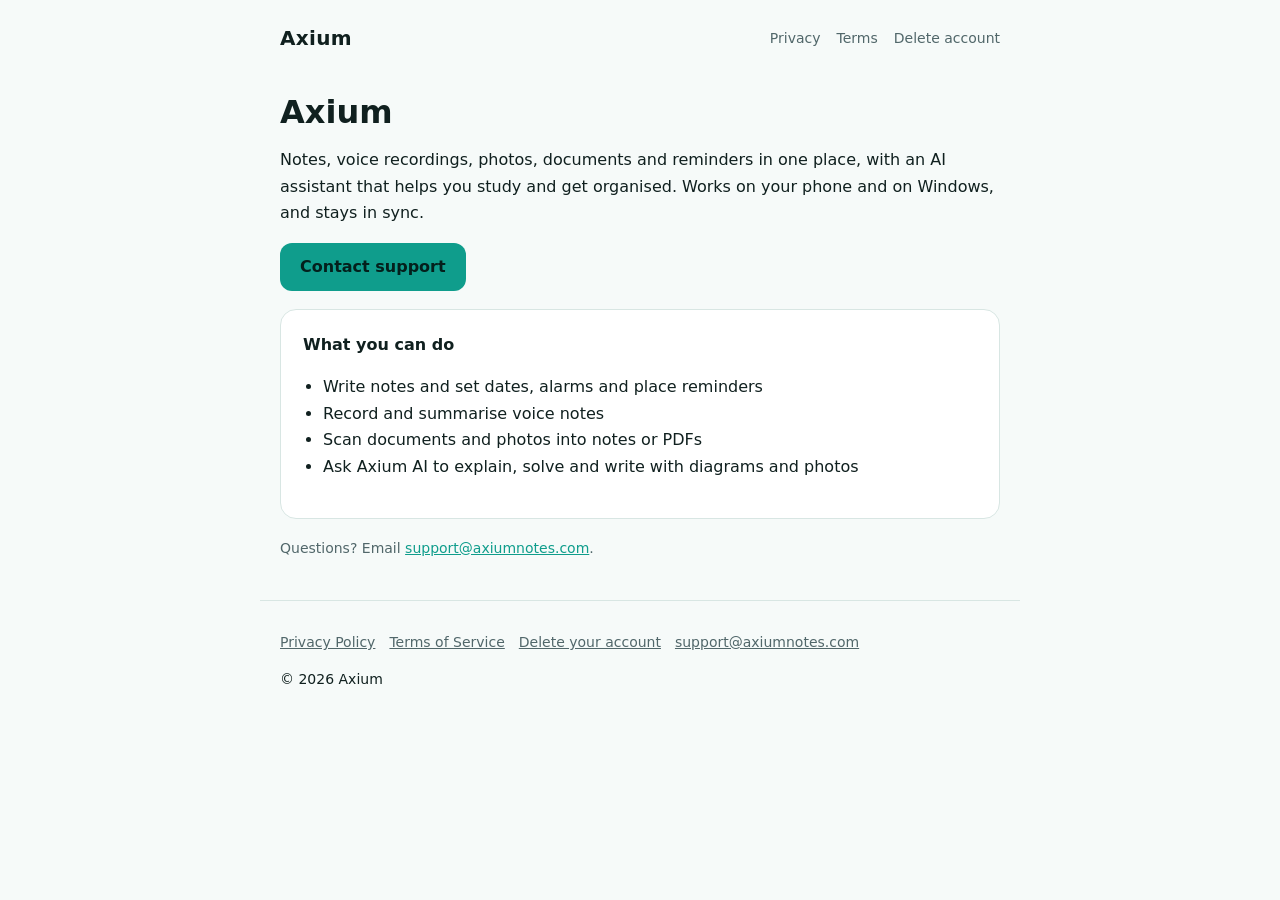
==== index.html @ c6d015c8 "Add files via upload" ====
<!doctype html>
<html lang="en"><head><meta charset="utf-8"><meta name="viewport" content="width=device-width,initial-scale=1">
<title>Axium – notes, reminders and AI</title><meta name="description" content="Axium notes app"><link rel="stylesheet" href="/style.css"></head>
<body><header><a class="logo" href="/">Axium</a><nav><a href="/privacy.html">Privacy</a><a href="/terms.html">Terms</a><a href="/delete-account.html">Delete account</a></nav></header>
<main>
<h1>Axium</h1><p>Notes, voice recordings, photos, documents and reminders in one place, with an AI assistant that helps you study and get organised. Works on your phone and on Windows, and stays in sync.</p>
<p><a class="btn" href="mailto:support@axiumnotes.com">Contact support</a></p>
<div class="card"><b>What you can do</b><ul><li>Write notes and set dates, alarms and place reminders</li><li>Record and summarise voice notes</li><li>Scan documents and photos into notes or PDFs</li><li>Ask Axium AI to explain, solve and write with diagrams and photos</li></ul></div>
<p class="mut">Questions? Email <a href="mailto:support@axiumnotes.com">support@axiumnotes.com</a>.</p></main>
<footer><a href="/privacy.html">Privacy Policy</a><a href="/terms.html">Terms of Service</a><a href="/delete-account.html">Delete your account</a><a href="mailto:support@axiumnotes.com">support@axiumnotes.com</a><p>© 2026 Axium</p></footer></body></html>
---- style.css ----
:root{--bg:#0b1517;--card:#12201f;--text:#e8f1f0;--mut:#9db3b0;--acc:#2dd4bf;--line:#1f3331}
@media (prefers-color-scheme:light){:root{--bg:#f6faf9;--card:#fff;--text:#10201f;--mut:#51676a;--acc:#0f9d8c;--line:#d8e6e3}}
*{box-sizing:border-box}body{margin:0;background:var(--bg);color:var(--text);font:16px/1.65 system-ui,-apple-system,Segoe UI,Roboto,sans-serif}
header,main,footer{max-width:760px;margin:0 auto;padding:0 20px}
header{display:flex;justify-content:space-between;align-items:center;padding-top:22px;padding-bottom:10px}
header a.logo{font-weight:700;font-size:20px;color:var(--text);text-decoration:none;letter-spacing:.3px}
nav a{color:var(--mut);text-decoration:none;margin-left:16px;font-size:14px}nav a:hover{color:var(--acc)}
h1{font-size:32px;line-height:1.2;margin:28px 0 8px}h2{font-size:20px;margin:30px 0 6px}
p,li{color:var(--text)}.mut{color:var(--mut);font-size:14px}ul{padding-left:20px}
a{color:var(--acc)}.card{background:var(--card);border:1px solid var(--line);border-radius:16px;padding:22px;margin:18px 0}
.btn{display:inline-block;background:var(--acc);color:#04201c;font-weight:600;padding:11px 20px;border-radius:12px;text-decoration:none}
footer{padding-top:30px;padding-bottom:40px;color:var(--mut);font-size:14px;border-top:1px solid var(--line);margin-top:40px}
footer a{color:var(--mut);margin-right:14px}
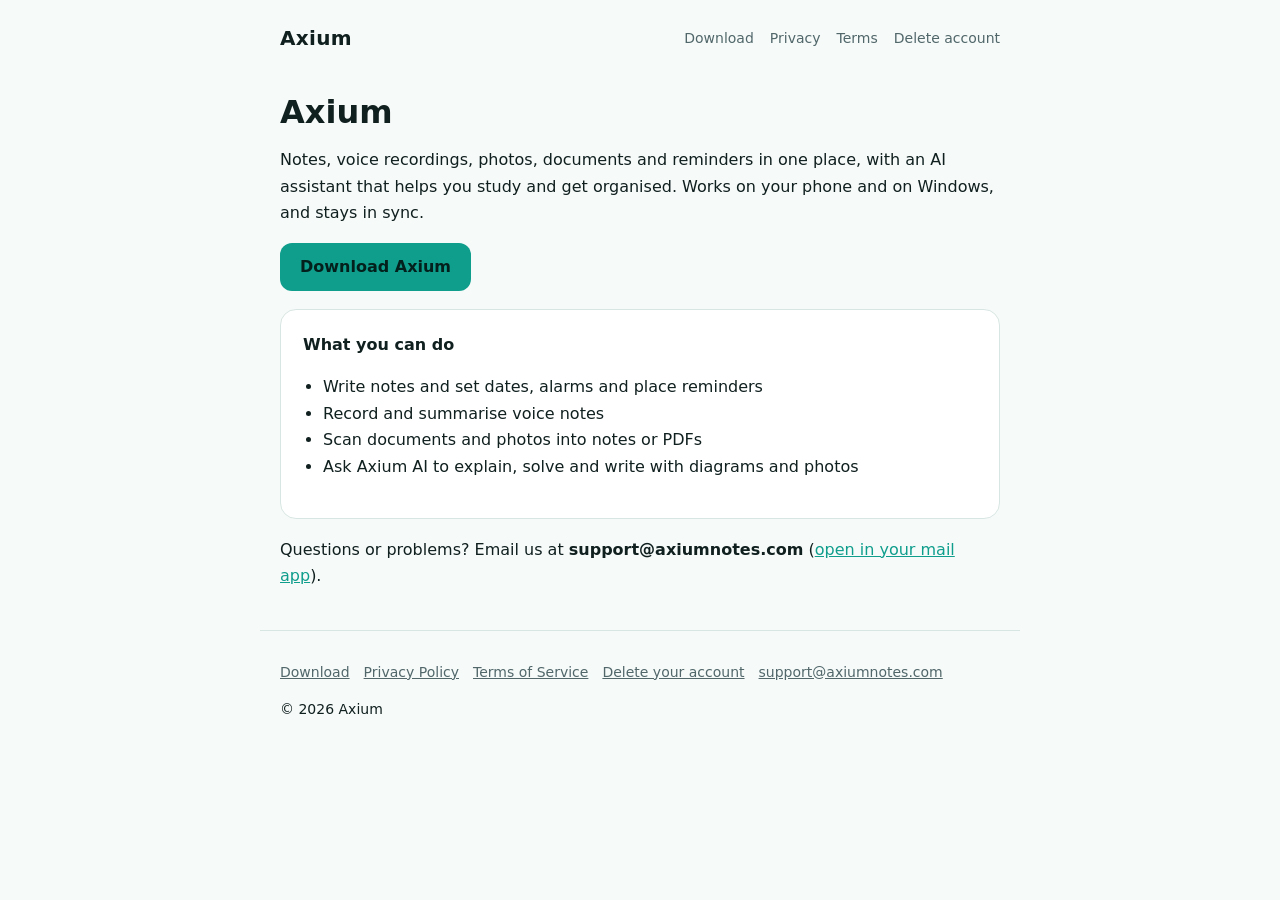
==== commit fdd41aa7: "Add files via upload" ====
--- a/index.html
+++ b/index.html
@@ -1,10 +1,10 @@
 <!doctype html>
 <html lang="en"><head><meta charset="utf-8"><meta name="viewport" content="width=device-width,initial-scale=1">
 <title>Axium – notes, reminders and AI</title><meta name="description" content="Axium notes app"><link rel="stylesheet" href="/style.css"></head>
-<body><header><a class="logo" href="/">Axium</a><nav><a href="/privacy.html">Privacy</a><a href="/terms.html">Terms</a><a href="/delete-account.html">Delete account</a></nav></header>
+<body><header><a class="logo" href="/">Axium</a><nav><a href="/download.html">Download</a><a href="/privacy.html">Privacy</a><a href="/terms.html">Terms</a><a href="/delete-account.html">Delete account</a></nav></header>
 <main>
 <h1>Axium</h1><p>Notes, voice recordings, photos, documents and reminders in one place, with an AI assistant that helps you study and get organised. Works on your phone and on Windows, and stays in sync.</p>
-<p><a class="btn" href="mailto:support@axiumnotes.com">Contact support</a></p>
+<p><a class="btn" href="/download.html">Download Axium</a></p>
 <div class="card"><b>What you can do</b><ul><li>Write notes and set dates, alarms and place reminders</li><li>Record and summarise voice notes</li><li>Scan documents and photos into notes or PDFs</li><li>Ask Axium AI to explain, solve and write with diagrams and photos</li></ul></div>
-<p class="mut">Questions? Email <a href="mailto:support@axiumnotes.com">support@axiumnotes.com</a>.</p></main>
-<footer><a href="/privacy.html">Privacy Policy</a><a href="/terms.html">Terms of Service</a><a href="/delete-account.html">Delete your account</a><a href="mailto:support@axiumnotes.com">support@axiumnotes.com</a><p>© 2026 Axium</p></footer></body></html>+<p>Questions or problems? Email us at <b>support@axiumnotes.com</b> (<a href="mailto:support@axiumnotes.com">open in your mail app</a>).</p></main>
+<footer><a href="/download.html">Download</a><a href="/privacy.html">Privacy Policy</a><a href="/terms.html">Terms of Service</a><a href="/delete-account.html">Delete your account</a><a href="mailto:support@axiumnotes.com">support@axiumnotes.com</a><p>© 2026 Axium</p></footer></body></html>
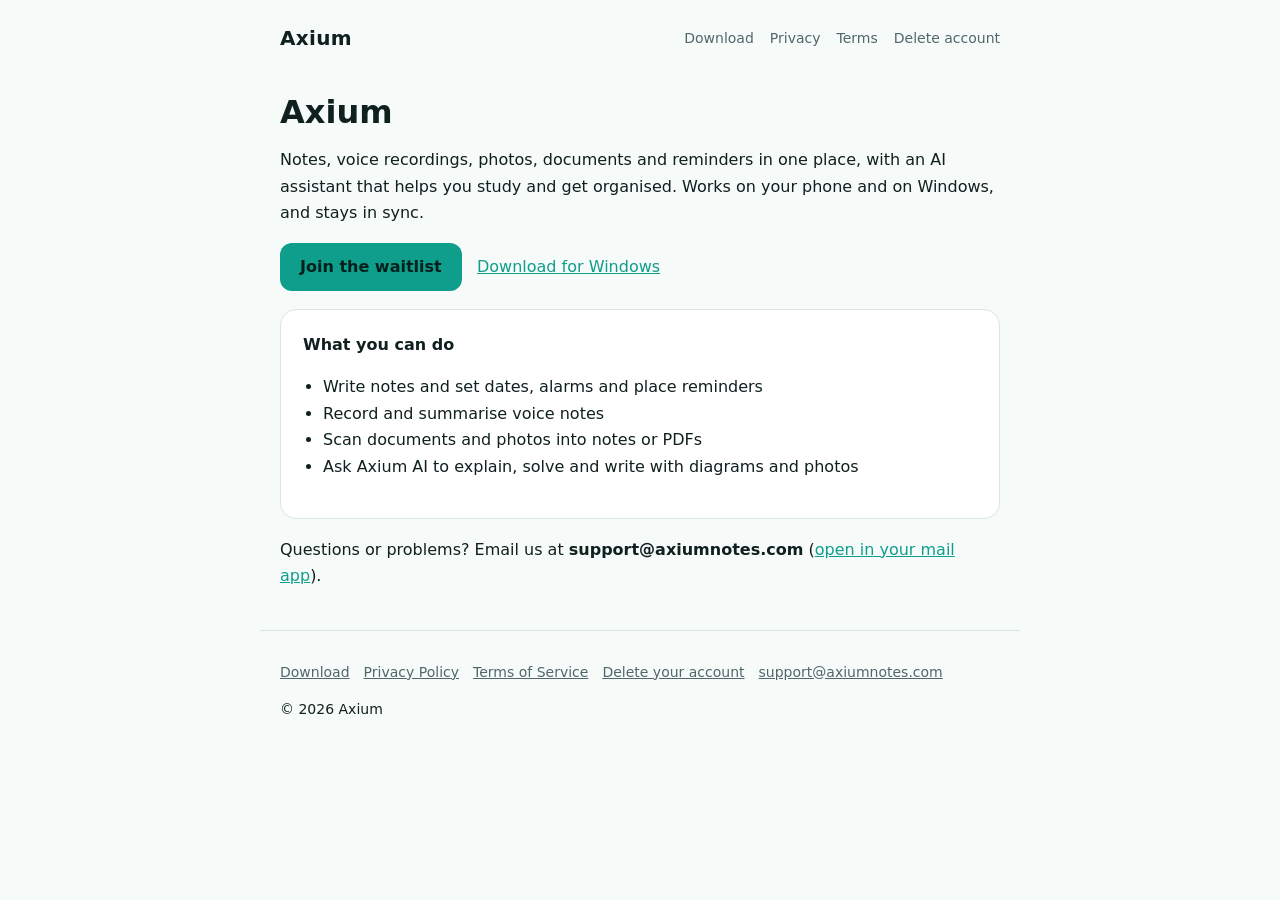
==== commit 600b5ffc: "Update index.html" ====
--- a/index.html
+++ b/index.html
@@ -4,7 +4,7 @@
 <body><header><a class="logo" href="/">Axium</a><nav><a href="/download.html">Download</a><a href="/privacy.html">Privacy</a><a href="/terms.html">Terms</a><a href="/delete-account.html">Delete account</a></nav></header>
 <main>
 <h1>Axium</h1><p>Notes, voice recordings, photos, documents and reminders in one place, with an AI assistant that helps you study and get organised. Works on your phone and on Windows, and stays in sync.</p>
-<p><a class="btn" href="/download.html">Download Axium</a></p>
+<p><a class="btn" href="/waitlist.html">Join the waitlist</a> &nbsp; <a href="/download.html">Download for Windows</a></p>
 <div class="card"><b>What you can do</b><ul><li>Write notes and set dates, alarms and place reminders</li><li>Record and summarise voice notes</li><li>Scan documents and photos into notes or PDFs</li><li>Ask Axium AI to explain, solve and write with diagrams and photos</li></ul></div>
 <p>Questions or problems? Email us at <b>support@axiumnotes.com</b> (<a href="mailto:support@axiumnotes.com">open in your mail app</a>).</p></main>
-<footer><a href="/download.html">Download</a><a href="/privacy.html">Privacy Policy</a><a href="/terms.html">Terms of Service</a><a href="/delete-account.html">Delete your account</a><a href="mailto:support@axiumnotes.com">support@axiumnotes.com</a><p>© 2026 Axium</p></footer></body></html>+<footer><a href="/download.html">Download</a><a href="/privacy.html">Privacy Policy</a><a href="/terms.html">Terms of Service</a><a href="/delete-account.html">Delete your account</a><a href="mailto:support@axiumnotes.com">support@axiumnotes.com</a><p>© 2026 Axium</p></footer></body></html>
